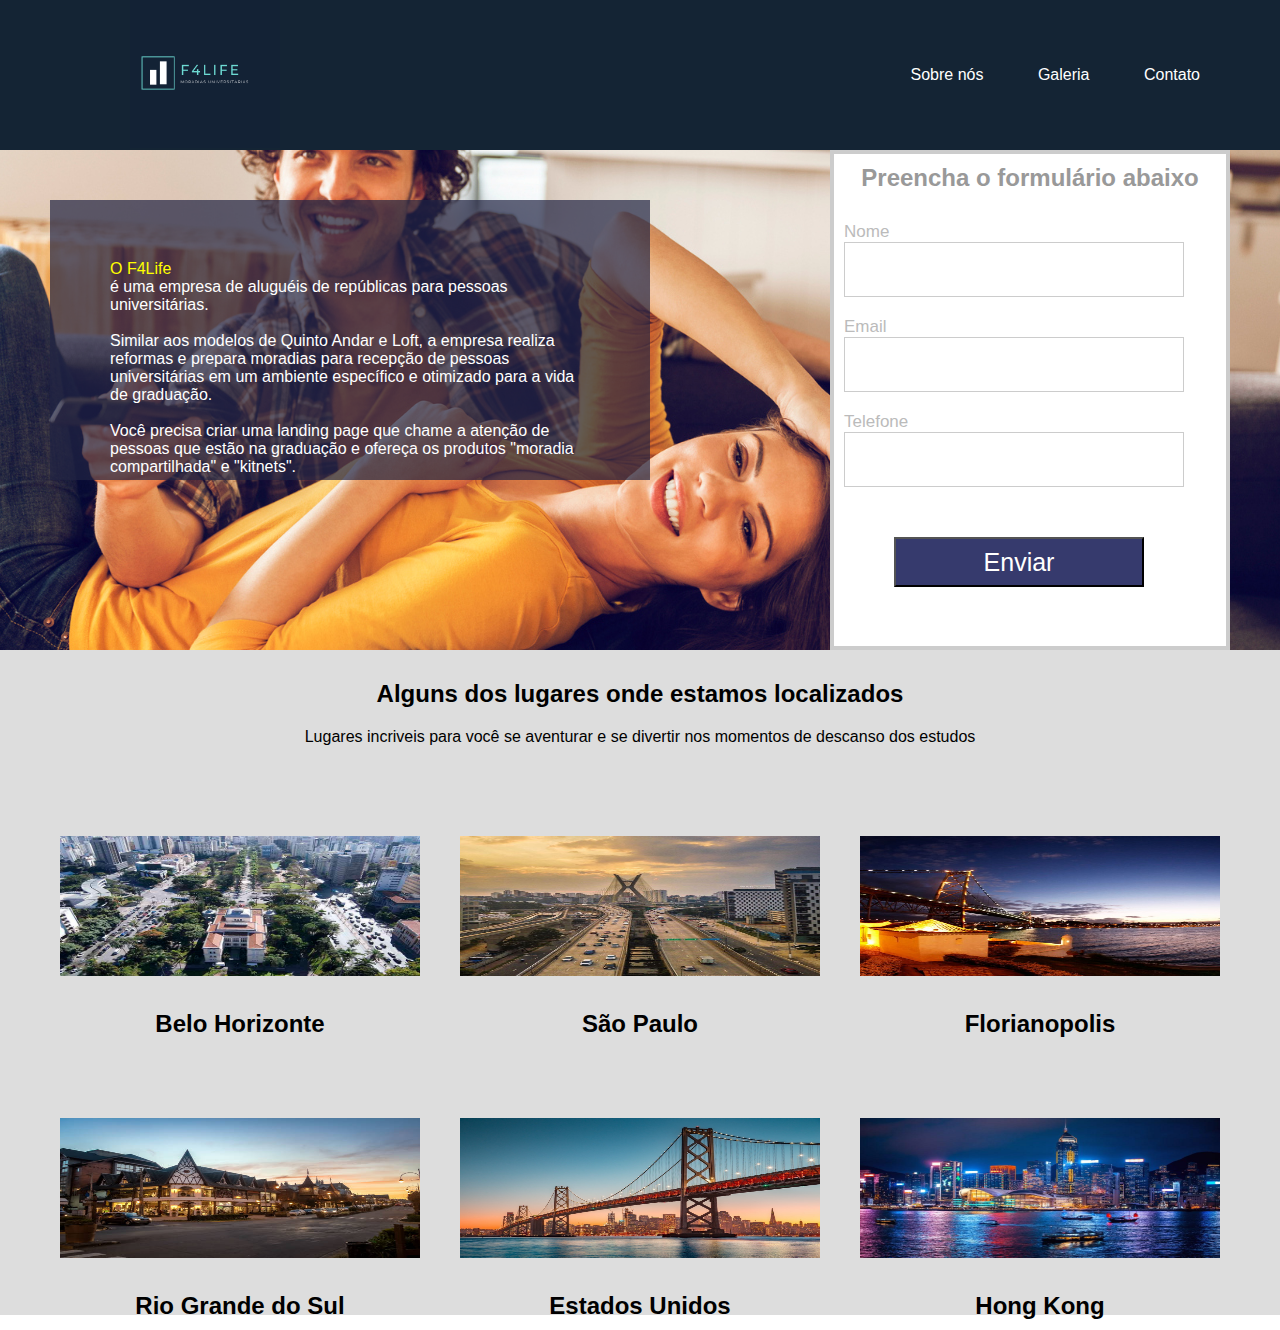
==== projeto4-grupo/index.html @ b38a967e "main corrigido e finalizado" ====
<!DOCTYPE html>
<html lang="en">
<head>
    <meta charset="UTF-8">
    <meta http-equiv="X-UA-Compatible" content="IE=edge">
    <meta name="viewport" content="width=device-width, initial-scale=1.0">
    <title>F4Life</title>
    <link rel="stylesheet" href="style.css">
</head>
<body>
    <header>
        <a href="index.html">
            <img src="./img/f4life-logo.png" alt="F4-Life">
        </a>
        <div>
            <a target="_blank" href="dadosempresa.html">Sobre nós</a>
            <a target="_blank" href="galeria.html">Galeria</a>
            <a target="_blank" href="contato.html">Contato</a>
        </div>
    </header> 
    
    <main class="container-banner">
        <div class="center">

            <div class="sobre">
                <ul>
                    <li><p>O F4Life</p> é uma empresa de aluguéis de repúblicas para pessoas universitárias.<br>
                        <br>
                         Similar aos modelos de Quinto Andar e Loft, a empresa realiza reformas e prepara moradias para recepção de pessoas universitárias em um ambiente específico e otimizado para a vida de graduação.<br>
                         <br>
                         Você precisa criar uma landing page que chame a atenção de pessoas que estão na graduação e ofereça os produtos "moradia compartilhada" e "kitnets". </li>
                </ul>
            </div>

            <div class="form">
                <form>
                    <h2>Preencha o formulário abaixo</h2>
                    <div class="input-container">
                        <span>Nome</span>
                        <input type="text" name="nome" required>
                    </div>

                    <div class="input-container">
                        <span>Email</span>
                        <input type="text" name="nome" required>
                    </div>

                    <div class="input-container">
                        <span>Telefone</span>
                        <input type="text" name="nome" required>
                        <input type="submit" name="acao" value="Enviar">
                    </div>
                
                </form>
            </div>
        </div>

    </main>

    <section class="segunda-sessao">
        <div class="center">
        <h2>Alguns dos lugares onde estamos localizados</h2>
    
        <p>Lugares incriveis para você se aventurar e se divertir nos momentos de descanso dos estudos</p>
    </div>

    <div class="sobre-imagens">

        <div class="img1">
        <img src="./img/bh.jpg">
        <h2>Belo Horizonte</h2></div>

        <div class="img1">
        <img src="./img/sp.jpg">
        <h2>São Paulo</h2></div>

        <div class="img1">
        <img src="./img/floripa.jpg">
        <h2>Florianopolis</h2></div>

        <div class="img1">
        <img src="./img/sul.jpg">
        <h2>Rio Grande do Sul</h2></div>

        <div class="img1">
        <img src="./img/eua.jpg">
        <h2>Estados Unidos</h2></div>

        <div class="img1">
        <img src="./img/hong-kong.jpg">
        <h2>Hong Kong</h2></div>
    
    </div>
    </section>

    <footer>
        
    </footer>
</body>
</html>
---- projeto4-grupo/style.css ----
*{
    padding: 0; 
    margin: 0;
    box-sizing: border-box;
    font-family: 'Open Sans', sans-serif;
}

header{
    display: flex;
    background-color: #142434;
    justify-content: space-between;
    align-items: center;
    padding-left: 80px;
    padding-right: 80px;
    height: 150px;
}

header img{
    width: 150px;
    color: white;
}

a{
    color: white;
    text-decoration: none;
    padding-left: 50px;
}

a:hover{
    color: rgba(255, 255, 255, 0.932);
}  

.container-banner{
    height: 500px;
    background-color: red;
    background-image: url('./img/bg1.jpg');
    background-position: center;
    
}
.form{
    width: 400px;
    height: 500px;
    background-color: white;
    float: right;
    margin-right: 50px;
    border: 4px solid #ccc;
}
.form h2{
    padding: 10px;
    text-align: center;
    color: #999999;
}
.input-container{
    margin-top: 20px;
    margin-left: 10px;

}
.input-container span{
    display: block;
    font-size: 17px;
    width: 100%;
    color: #BBBBBB;
}
.input-container input[type =text]{
    width: 340px;
    height: 55px;
    border: 1px solid #ccc;
}
.input-container input[type=submit]{
    color: white;
    font-size: 25px;
    width: 250px;
    height: 50px;
    background-color:#363a6D;
    margin-left: 50px;
    margin-top: 50px;
    cursor: pointer;
}
.sobre{
    display: flex;
    float: left;
    width: 600px;
    padding: 60px;
    margin-top: 50px;
    margin-left: 50px;
    height: 280px;
    background-color: rgba(33, 35,67, 0.7);
}
.sobre ul{
    list-style-position: inside;

}
.sobre ul li{
    color: white;
    list-style: none;
}
.sobre ul p{
    color:yellow;
}
.segunda-sessao{
    background-color: #DDDDDD;
    text-align: center;
    padding-top: 20px;
    height: 665px;
}
.segunda-sessao h2{
   margin: 10px;
}
.segunda-sessao p{
    margin: 20px;
   text-align: center;
}
.sobre-imagens{
    height: 400px;
    display: flex;
    flex-wrap: wrap;
    justify-content: center;
}
.sobre-imagens img{
    width: 400px;
    height: 180px;
    padding: 20px;
    margin-top: 50px;
}
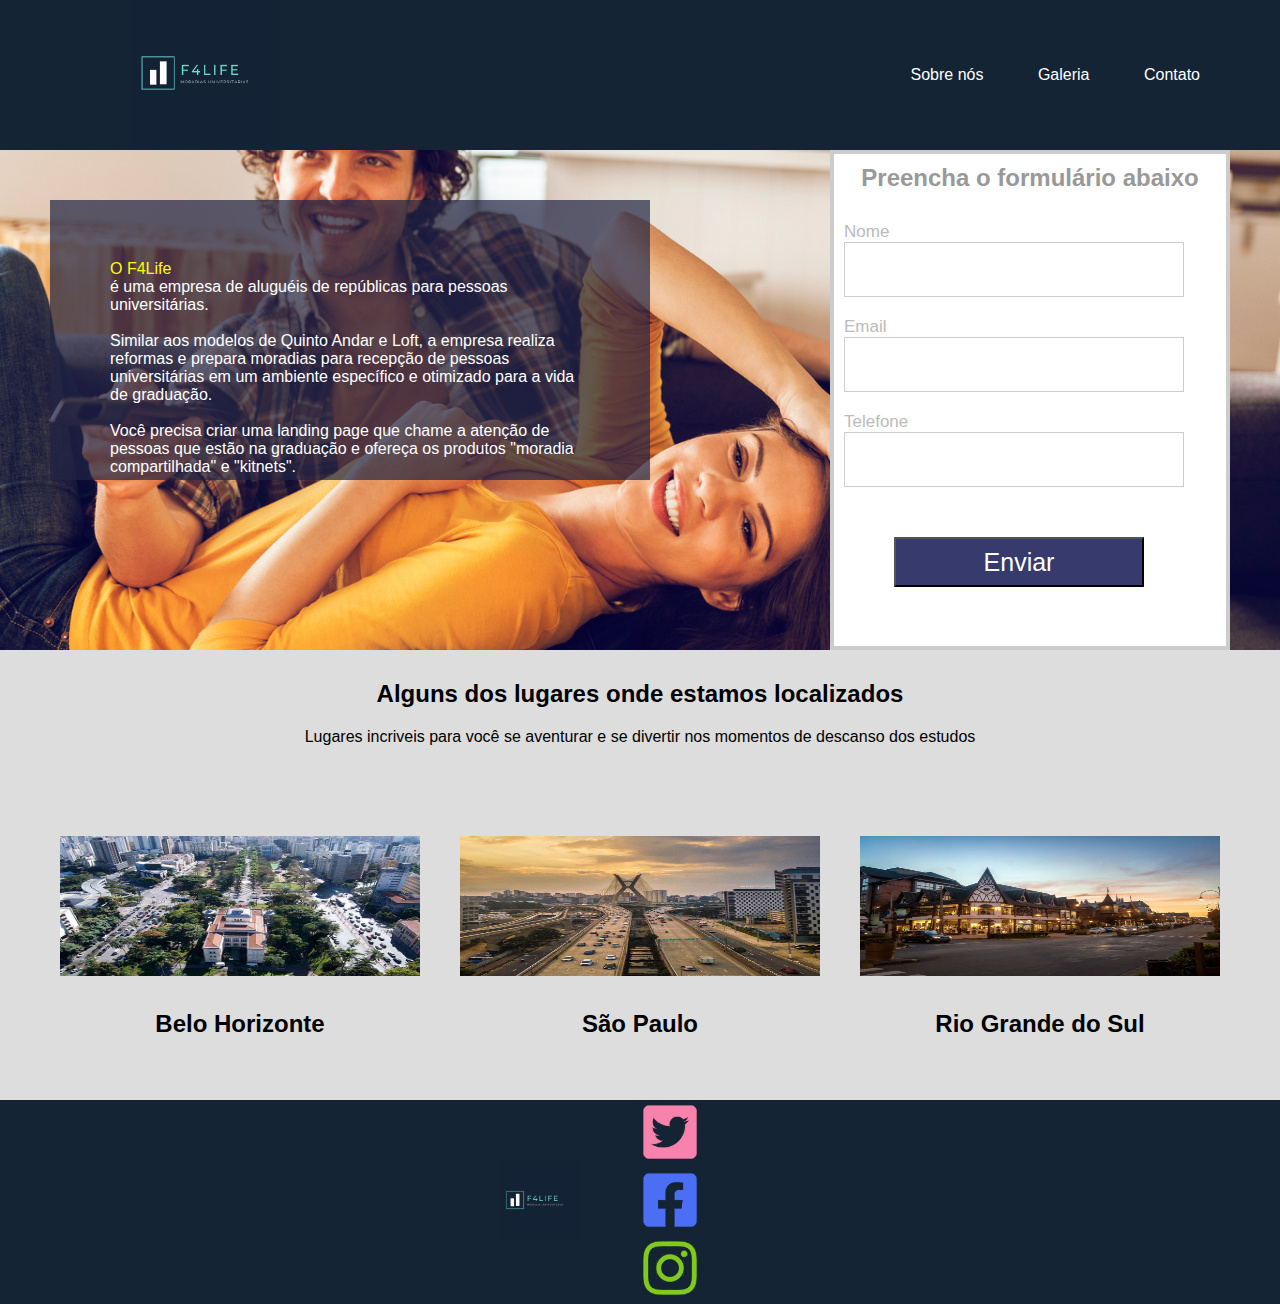
==== commit da27a733: "Home feita" ====
--- a/projeto4-grupo/index.html
+++ b/projeto4-grupo/index.html
@@ -60,7 +60,6 @@
     <section class="segunda-sessao">
         <div class="center">
         <h2>Alguns dos lugares onde estamos localizados</h2>
-    
         <p>Lugares incriveis para você se aventurar e se divertir nos momentos de descanso dos estudos</p>
     </div>
 
@@ -75,26 +74,32 @@
         <h2>São Paulo</h2></div>
 
         <div class="img1">
-        <img src="./img/floripa.jpg">
-        <h2>Florianopolis</h2></div>
-
-        <div class="img1">
         <img src="./img/sul.jpg">
         <h2>Rio Grande do Sul</h2></div>
-
-        <div class="img1">
-        <img src="./img/eua.jpg">
-        <h2>Estados Unidos</h2></div>
-
-        <div class="img1">
-        <img src="./img/hong-kong.jpg">
-        <h2>Hong Kong</h2></div>
     
     </div>
     </section>
 
+    
     <footer>
+        <div>
+            <img src="./img/f4life-logo.png" alt="F4-Life">
+        </div>
         
+        <div>
+            <div class="redes=sociais">
+                <a target="_blank"  href="http://twitter.com">
+                    <img src="./img/twitter-logo.png" alt="Twitter">
+                </a>
+                <a target="_blank"  href="http://facebook.com">
+                    <img src="./img/facebook-logo.png" alt="Facebook">
+                </a>
+                <a target="_blank"  href="http://instagram.com">
+                    <img src="./img/instagram.png" alt="Instagram">
+                </a>
+ 
+            </div>
+        </div>
     </footer>
 </body>
 </html> --- a/projeto4-grupo/style.css
+++ b/projeto4-grupo/style.css
@@ -101,7 +101,7 @@
     background-color: #DDDDDD;
     text-align: center;
     padding-top: 20px;
-    height: 665px;
+    height: 450px;
 }
 .segunda-sessao h2{
    margin: 10px;
@@ -122,3 +122,16 @@
     padding: 20px;
     margin-top: 50px;
 }
+
+footer{
+    display: flex;
+    background-color:#142434;
+    align-items: center;
+    justify-content: space-between;
+    color: white;
+    padding: 0px 800px 0px 500px;
+}
+
+footer img{
+    width: 80px;
+}
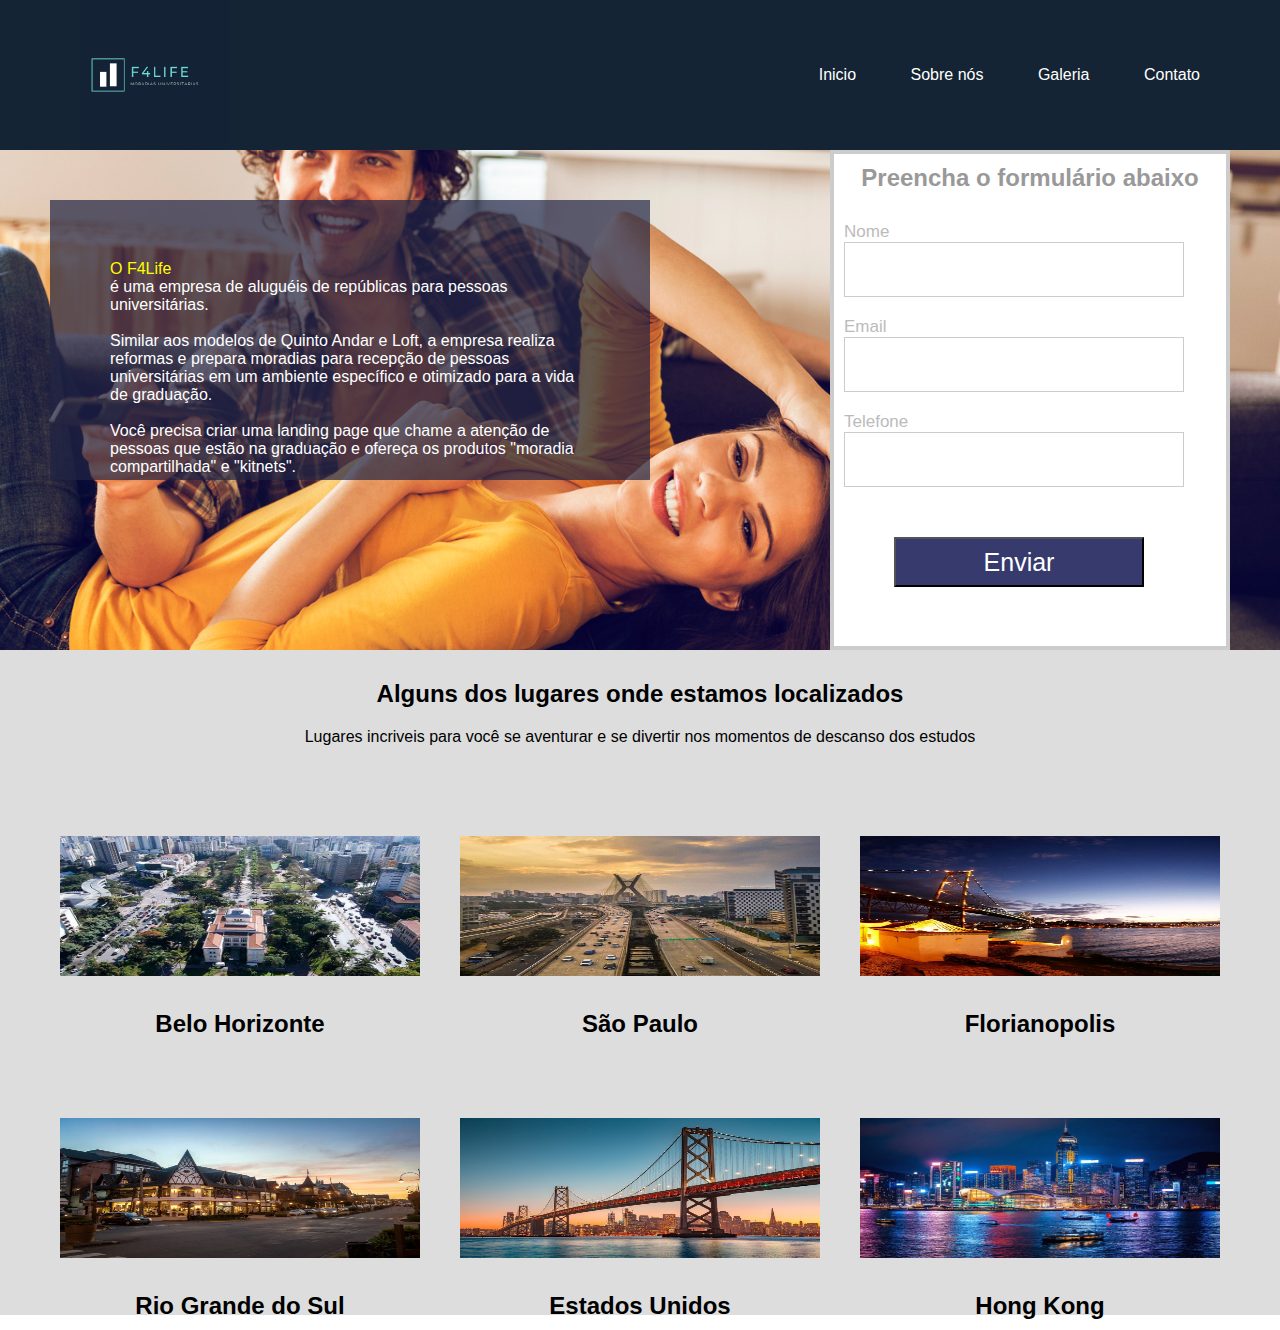
==== commit e4801cd2: "Pagina de contato pronta" ====
--- a/projeto4-grupo/index.html
+++ b/projeto4-grupo/index.html
@@ -9,13 +9,14 @@
 </head>
 <body>
     <header>
-        <a href="index.html">
+        
             <img src="./img/f4life-logo.png" alt="F4-Life">
         </a>
         <div>
-            <a target="_blank" href="dadosempresa.html">Sobre nós</a>
-            <a target="_blank" href="galeria.html">Galeria</a>
-            <a target="_blank" href="contato.html">Contato</a>
+            <a href="index.html">Inicio</a>
+            <a href="dadosempresa.html">Sobre nós</a>
+            <a href="galeria.html">Galeria</a>
+            <a href="contato.html">Contato</a>
         </div>
     </header> 
     
@@ -74,32 +75,27 @@
         <h2>São Paulo</h2></div>
 
         <div class="img1">
+        <img src="./img/floripa.jpg">
+        <h2>Florianopolis</h2></div>
+
+        <div class="img1">
         <img src="./img/sul.jpg">
         <h2>Rio Grande do Sul</h2></div>
+
+        <div class="img1">
+        <img src="./img/eua.jpg">
+        <h2>Estados Unidos</h2></div>
+
+        <div class="img1">
+        <img src="./img/hong-kong.jpg">
+        <h2>Hong Kong</h2></div>
     
     </div>
     </section>
 
     
     <footer>
-        <div>
-            <img src="./img/f4life-logo.png" alt="F4-Life">
-        </div>
         
-        <div>
-            <div class="redes=sociais">
-                <a target="_blank"  href="http://twitter.com">
-                    <img src="./img/twitter-logo.png" alt="Twitter">
-                </a>
-                <a target="_blank"  href="http://facebook.com">
-                    <img src="./img/facebook-logo.png" alt="Facebook">
-                </a>
-                <a target="_blank"  href="http://instagram.com">
-                    <img src="./img/instagram.png" alt="Instagram">
-                </a>
- 
-            </div>
-        </div>
     </footer>
 </body>
 </html> --- a/projeto4-grupo/style.css
+++ b/projeto4-grupo/style.css
@@ -101,7 +101,7 @@
     background-color: #DDDDDD;
     text-align: center;
     padding-top: 20px;
-    height: 450px;
+    height: 665px;
 }
 .segunda-sessao h2{
    margin: 10px;
@@ -122,16 +122,48 @@
     padding: 20px;
     margin-top: 50px;
 }
+/* Página de contato */
 
-footer{
+.pagina-contato{
     display: flex;
-    background-color:#142434;
-    align-items: center;
-    justify-content: space-between;
-    color: white;
-    padding: 0px 800px 0px 500px;
+    justify-content: center;
+    padding: 20px;
+    border: 4px solid #ccc;
+}
+.pagina-contato h2{
+
+    text-align: center;
+}
+.input-container-contato{
+    font-size: 20px;
+    margin-top: 20px;
 }
 
-footer img{
-    width: 80px;
+.input-container-contato input[type =text]{
+    width: 600px;
+    height: 55px;
+    border: 1px solid #ccc;
 }
+.contato-mensagem{
+    padding-top: 20px;
+    display: flex;
+    justify-content: center;
+}
+.contato-mensagem textarea{
+    padding: 20px;
+    width: 100%;
+    height: 100px;
+    
+}
+.enviar{
+    display: flex;
+    justify-content: center;
+    padding-top: 20px;
+}
+.enviar input[type=submit]{
+    background-color: blue;
+    color: white;
+    height: 30px;
+    width: 280px;
+    cursor: pointer;
+}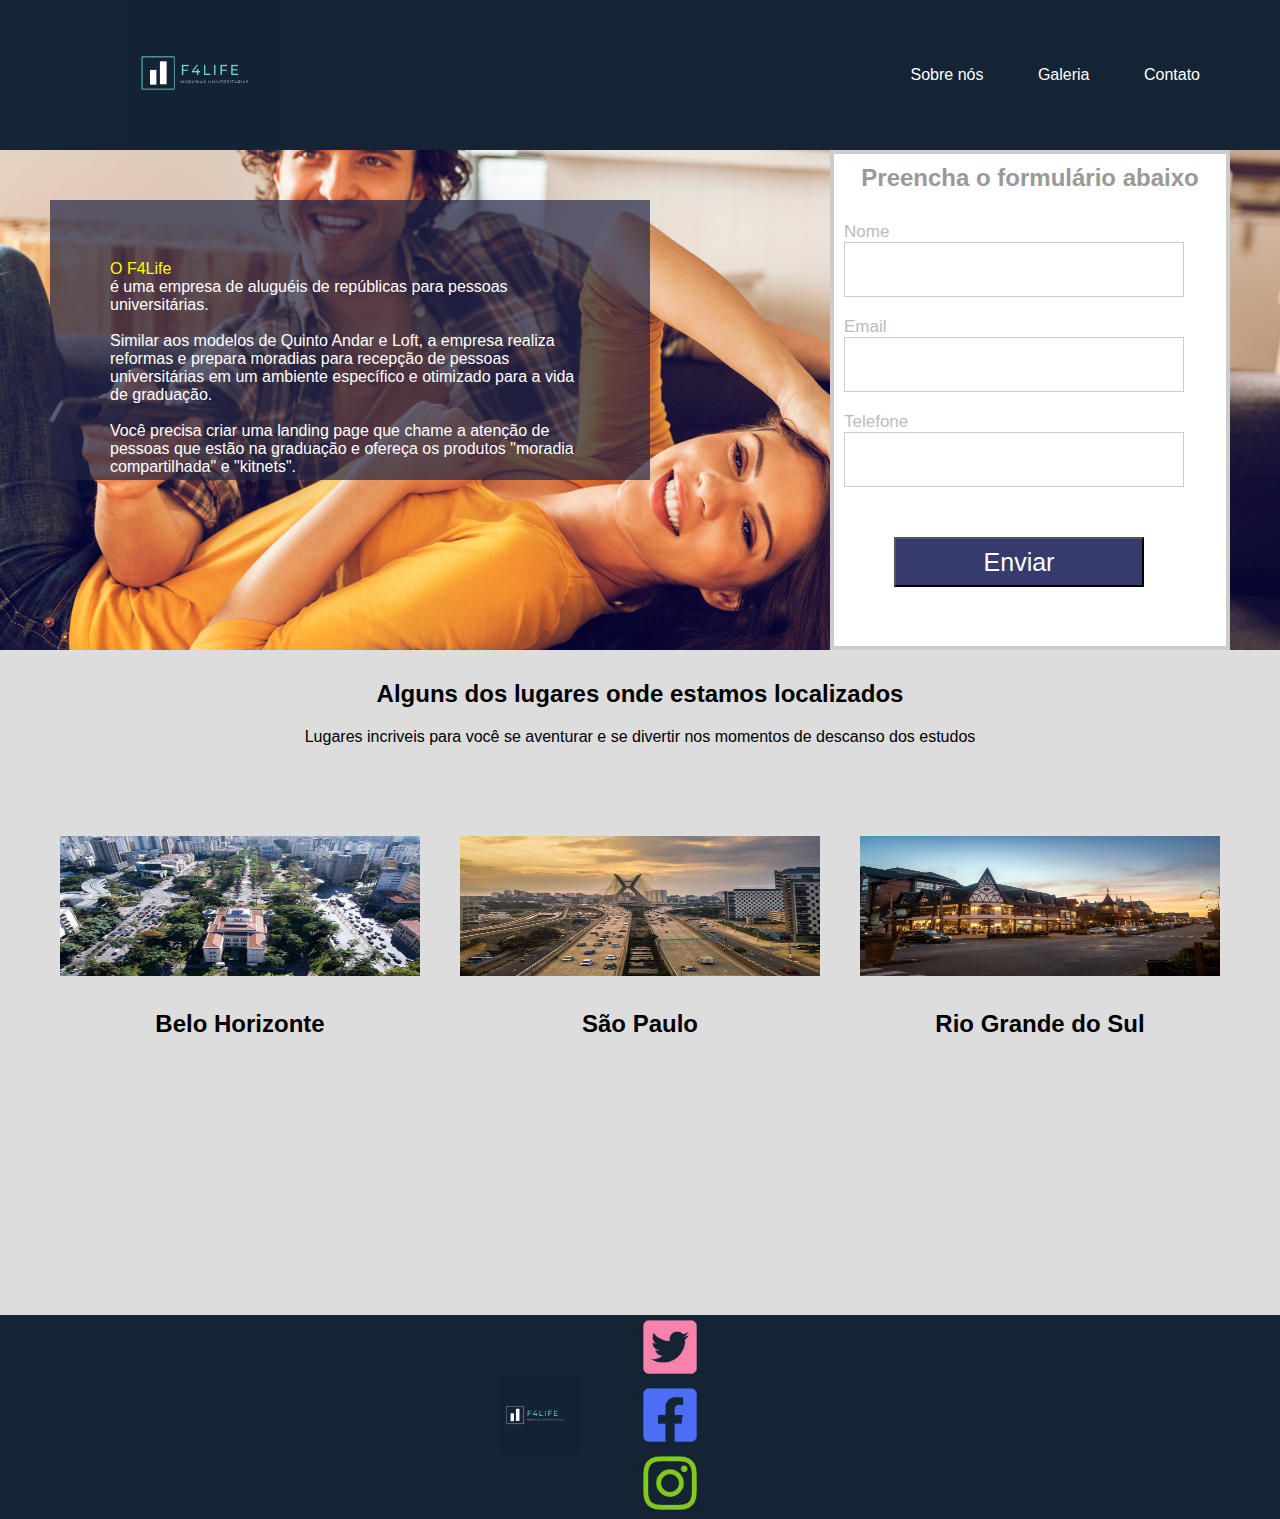
==== commit 75af4a82: "Home com footer" ====
--- a/projeto4-grupo/index.html
+++ b/projeto4-grupo/index.html
@@ -9,17 +9,17 @@
 </head>
 <body>
     <header>
-        
+        <a href="index.html">
             <img src="./img/f4life-logo.png" alt="F4-Life">
         </a>
         <div>
-            <a href="index.html">Inicio</a>
-            <a href="dadosempresa.html">Sobre nós</a>
-            <a href="galeria.html">Galeria</a>
-            <a href="contato.html">Contato</a>
+            <a target="_blank" href="dadosempresa.html">Sobre nós</a>
+            <a target="_blank" href="galeria.html">Galeria</a>
+            <a target="_blank" href="contato.html">Contato</a>
         </div>
     </header> 
-    
+
+    <main>
     <main class="container-banner">
         <div class="center">
 
@@ -51,7 +51,7 @@
                         <input type="text" name="nome" required>
                         <input type="submit" name="acao" value="Enviar">
                     </div>
-                
+
                 </form>
             </div>
         </div>
@@ -75,27 +75,32 @@
         <h2>São Paulo</h2></div>
 
         <div class="img1">
-        <img src="./img/floripa.jpg">
-        <h2>Florianopolis</h2></div>
-
-        <div class="img1">
         <img src="./img/sul.jpg">
         <h2>Rio Grande do Sul</h2></div>
 
-        <div class="img1">
-        <img src="./img/eua.jpg">
-        <h2>Estados Unidos</h2></div>
-
-        <div class="img1">
-        <img src="./img/hong-kong.jpg">
-        <h2>Hong Kong</h2></div>
-    
     </div>
     </section>
 
-    
+
     <footer>
-        
+        <div>
+            <img src="./img/f4life-logo.png" alt="F4-Life">
+        </div>
+
+        <div>
+            <div class="redes=sociais">
+                <a target="_blank"  href="http://twitter.com">
+                    <img src="./img/twitter-logo.png" alt="Twitter">
+                </a>
+                <a target="_blank"  href="http://facebook.com">
+                    <img src="./img/facebook-logo.png" alt="Facebook">
+                </a>
+                <a target="_blank"  href="http://instagram.com">
+                    <img src="./img/instagram.png" alt="Instagram">
+                </a>
+
+            </div>
+        </div>
     </footer>
 </body>
-</html> +</html>  --- a/projeto4-grupo/style.css
+++ b/projeto4-grupo/style.css
@@ -166,4 +166,17 @@
     height: 30px;
     width: 280px;
     cursor: pointer;
+}
+
+footer{
+    display: flex;
+    background-color:#142434;
+    align-items: center;
+    justify-content: space-between;
+    color: white;
+    padding: 0px 800px 0px 500px;
+}
+
+footer img{
+    width: 80px;
 }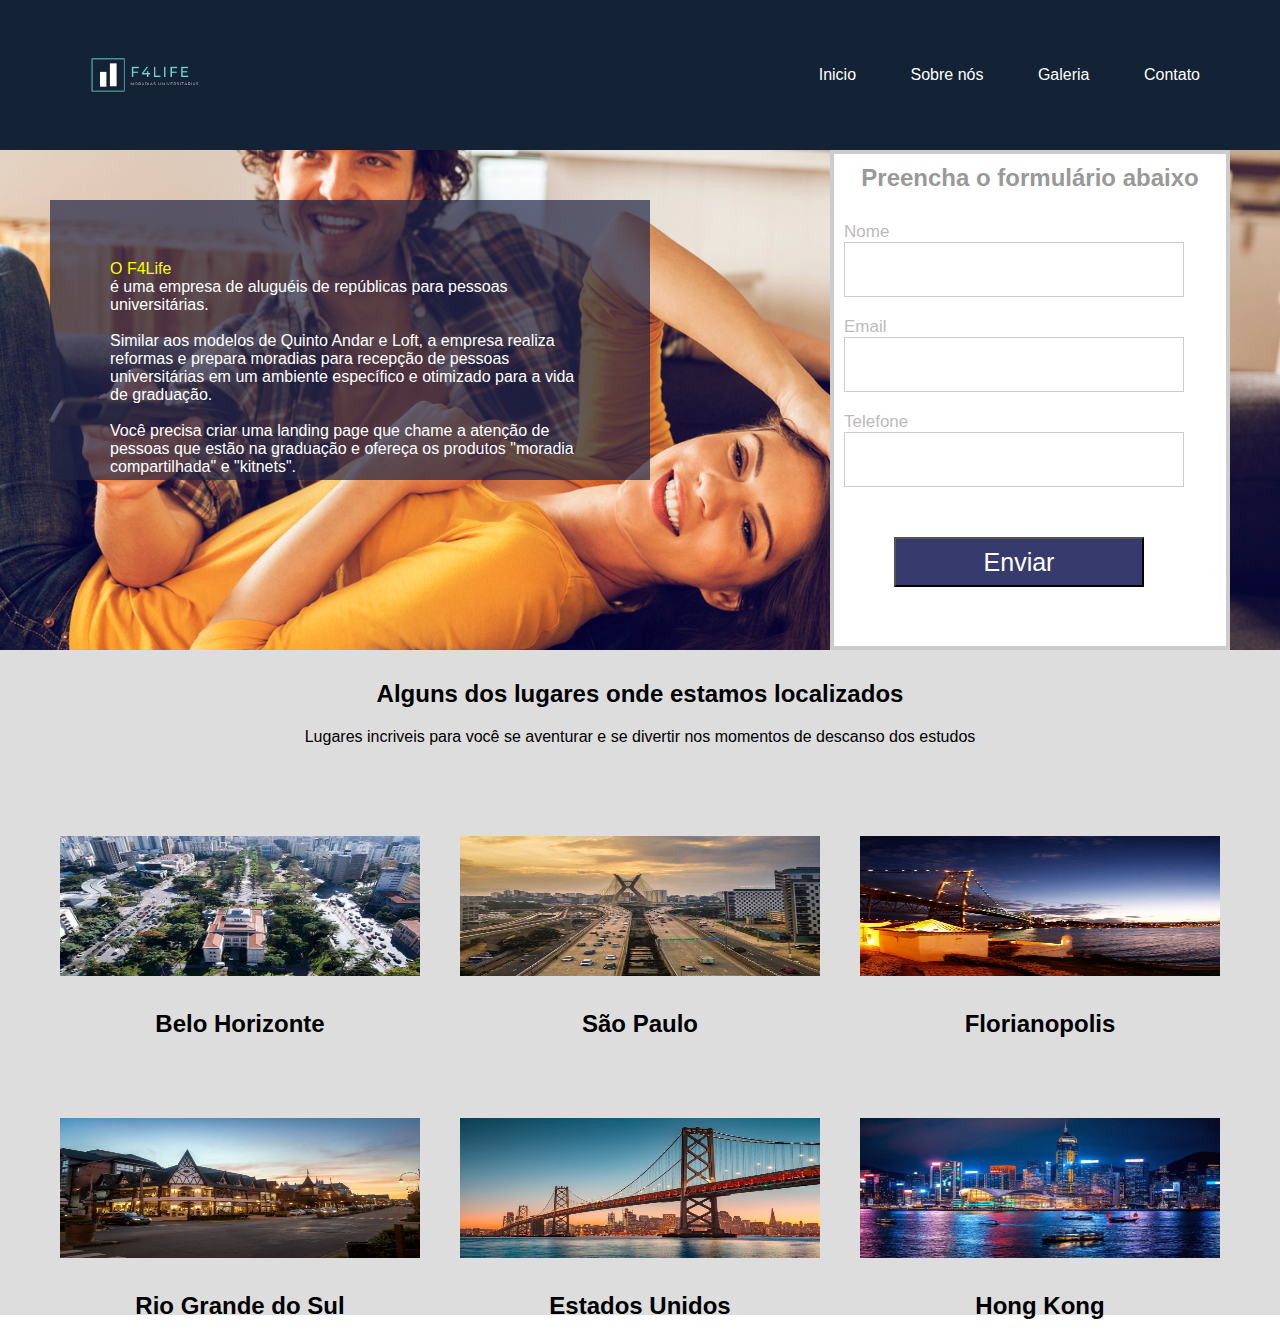
==== commit e5362b92: "adicionar pagina quem somos" ====
--- a/projeto4-grupo/index.html
+++ b/projeto4-grupo/index.html
@@ -1,5 +1,6 @@
 <!DOCTYPE html>
 <html lang="en">
+
 <head>
     <meta charset="UTF-8">
     <meta http-equiv="X-UA-Compatible" content="IE=edge">
@@ -7,29 +8,35 @@
     <title>F4Life</title>
     <link rel="stylesheet" href="style.css">
 </head>
+
 <body>
     <header>
-        <a href="index.html">
-            <img src="./img/f4life-logo.png" alt="F4-Life">
+
+        <img src="./img/f4life-logo.png" alt="F4-Life">
         </a>
         <div>
-            <a target="_blank" href="dadosempresa.html">Sobre nós</a>
-            <a target="_blank" href="galeria.html">Galeria</a>
-            <a target="_blank" href="contato.html">Contato</a>
+            <a href="index.html">Inicio</a>
+            <a href="dadosempresa.html">Sobre nós</a>
+            <a href="galeria.html">Galeria</a>
+            <a href="contato.html">Contato</a>
         </div>
-    </header> 
+    </header>
 
-    <main>
     <main class="container-banner">
         <div class="center">
 
             <div class="sobre">
                 <ul>
-                    <li><p>O F4Life</p> é uma empresa de aluguéis de repúblicas para pessoas universitárias.<br>
+                    <li>
+                        <p>O F4Life</p> é uma empresa de aluguéis de repúblicas para pessoas universitárias.<br>
                         <br>
-                         Similar aos modelos de Quinto Andar e Loft, a empresa realiza reformas e prepara moradias para recepção de pessoas universitárias em um ambiente específico e otimizado para a vida de graduação.<br>
-                         <br>
-                         Você precisa criar uma landing page que chame a atenção de pessoas que estão na graduação e ofereça os produtos "moradia compartilhada" e "kitnets". </li>
+                        Similar aos modelos de Quinto Andar e Loft, a empresa realiza reformas e prepara moradias para
+                        recepção de pessoas universitárias em um ambiente específico e otimizado para a vida de
+                        graduação.<br>
+                        <br>
+                        Você precisa criar uma landing page que chame a atenção de pessoas que estão na graduação e
+                        ofereça os produtos "moradia compartilhada" e "kitnets".
+                    </li>
                 </ul>
             </div>
 
@@ -60,47 +67,49 @@
 
     <section class="segunda-sessao">
         <div class="center">
-        <h2>Alguns dos lugares onde estamos localizados</h2>
-        <p>Lugares incriveis para você se aventurar e se divertir nos momentos de descanso dos estudos</p>
-    </div>
+            <h2>Alguns dos lugares onde estamos localizados</h2>
+            <p>Lugares incriveis para você se aventurar e se divertir nos momentos de descanso dos estudos</p>
+        </div>
 
-    <div class="sobre-imagens">
+        <div class="sobre-imagens">
 
-        <div class="img1">
-        <img src="./img/bh.jpg">
-        <h2>Belo Horizonte</h2></div>
+            <div class="img1">
+                <img src="./img/bh.jpg">
+                <h2>Belo Horizonte</h2>
+            </div>
 
-        <div class="img1">
-        <img src="./img/sp.jpg">
-        <h2>São Paulo</h2></div>
+            <div class="img1">
+                <img src="./img/sp.jpg">
+                <h2>São Paulo</h2>
+            </div>
 
-        <div class="img1">
-        <img src="./img/sul.jpg">
-        <h2>Rio Grande do Sul</h2></div>
+            <div class="img1">
+                <img src="./img/floripa.jpg">
+                <h2>Florianopolis</h2>
+            </div>
 
-    </div>
+            <div class="img1">
+                <img src="./img/sul.jpg">
+                <h2>Rio Grande do Sul</h2>
+            </div>
+
+            <div class="img1">
+                <img src="./img/eua.jpg">
+                <h2>Estados Unidos</h2>
+            </div>
+
+            <div class="img1">
+                <img src="./img/hong-kong.jpg">
+                <h2>Hong Kong</h2>
+            </div>
+
+        </div>
     </section>
 
 
     <footer>
-        <div>
-            <img src="./img/f4life-logo.png" alt="F4-Life">
-        </div>
 
-        <div>
-            <div class="redes=sociais">
-                <a target="_blank"  href="http://twitter.com">
-                    <img src="./img/twitter-logo.png" alt="Twitter">
-                </a>
-                <a target="_blank"  href="http://facebook.com">
-                    <img src="./img/facebook-logo.png" alt="Facebook">
-                </a>
-                <a target="_blank"  href="http://instagram.com">
-                    <img src="./img/instagram.png" alt="Instagram">
-                </a>
-
-            </div>
-        </div>
     </footer>
 </body>
-</html>  +
+</html>--- a/projeto4-grupo/style.css
+++ b/projeto4-grupo/style.css
@@ -7,7 +7,7 @@
 
 header{
     display: flex;
-    background-color: #142434;
+    background-color: rgb(19,34,53);
     justify-content: space-between;
     align-items: center;
     padding-left: 80px;
@@ -168,13 +168,71 @@
     cursor: pointer;
 }
 
+/* Página Quem Somos */
+
+.container-quem-somos{
+    display: flex;
+    flex-direction: column;
+}
+
+#frase-principal{
+    color: rgb(39, 72, 84);
+    font-size: 45px;
+    justify-content: center;
+    text-align: center;
+    padding-top: 50px;
+    padding-bottom: 50px;
+}
+
+.paragrafo-1{
+    font-size: 30px;
+    text-align: center;
+    padding-left: 80px;
+    padding-right: 80px;
+    padding-bottom: 50px;
+}
+
+.paragrafo-2{
+    color:rgb(39, 72, 84);
+    font-size: 27px;
+    text-align: center;
+    padding-left: 80px;
+    padding-right: 80px;
+    padding-bottom: 25px;
+}
+
+.container-box-time{
+    height: 550px;
+    display: flex;
+    flex-wrap: wrap;
+    justify-content: center;
+}
+.container-box-time img{
+    width: 400px;
+    height: 400px;
+    padding: 20px;
+    margin-top: 50px;
+}
+
+.nomes-funcionarios {
+    text-align: center;
+    justify-content: center;
+}
+
+.cargo-funcionarios{
+    text-align: center;
+    justify-content: center;
+    font-size: 20px;
+    padding-top: 10px;
+}
+
 footer{
     display: flex;
-    background-color:#142434;
+    background-color: rgb(19,34,53);
     align-items: center;
     justify-content: space-between;
     color: white;
-    padding: 0px 800px 0px 500px;
+    padding: 0px 200px 0px 500px;
 }
 
 footer img{
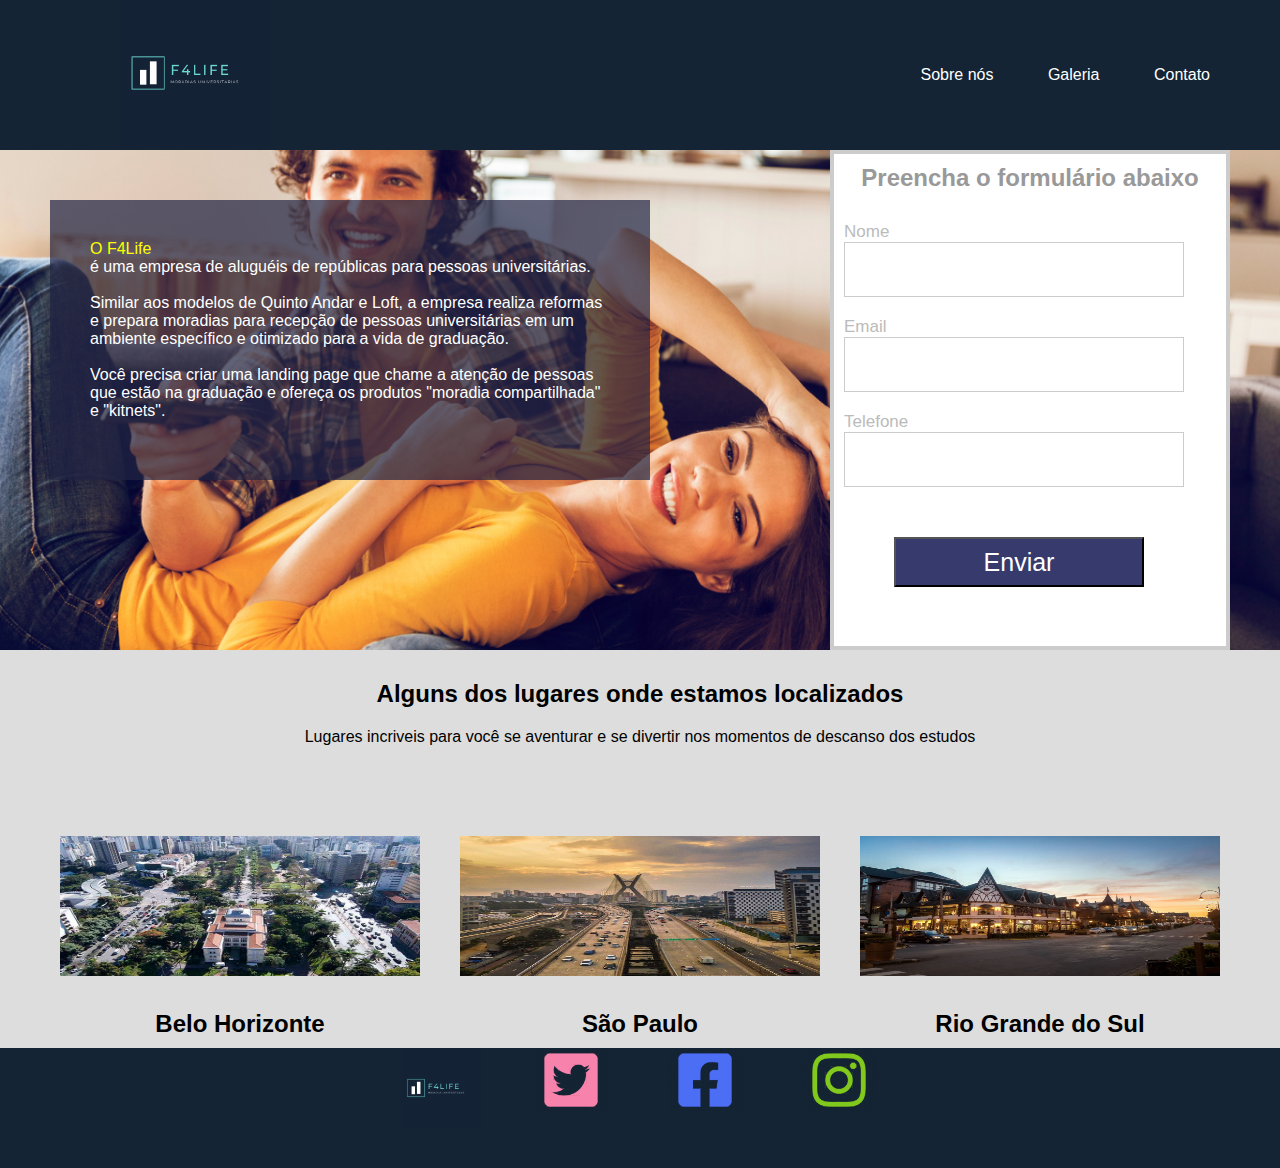
==== commit 4e5b24bf: "Finalizado (sem responsividade)" ====
--- a/projeto4-grupo/index.html
+++ b/projeto4-grupo/index.html
@@ -1,6 +1,5 @@
 <!DOCTYPE html>
 <html lang="en">
-
 <head>
     <meta charset="UTF-8">
     <meta http-equiv="X-UA-Compatible" content="IE=edge">
@@ -8,35 +7,29 @@
     <title>F4Life</title>
     <link rel="stylesheet" href="style.css">
 </head>
-
 <body>
     <header>
-
-        <img src="./img/f4life-logo.png" alt="F4-Life">
+        <a href="index.html">
+            <img src="./img/f4life-logo.png" alt="F4-Life">
         </a>
         <div>
-            <a href="index.html">Inicio</a>
-            <a href="dadosempresa.html">Sobre nós</a>
+            <a href="sobrenos.html">Sobre nós</a>
             <a href="galeria.html">Galeria</a>
             <a href="contato.html">Contato</a>
         </div>
-    </header>
+    </header> 
+
 
     <main class="container-banner">
         <div class="center">
 
             <div class="sobre">
                 <ul>
-                    <li>
-                        <p>O F4Life</p> é uma empresa de aluguéis de repúblicas para pessoas universitárias.<br>
+                    <li><p>O F4Life</p> é uma empresa de aluguéis de repúblicas para pessoas universitárias.<br>
                         <br>
-                        Similar aos modelos de Quinto Andar e Loft, a empresa realiza reformas e prepara moradias para
-                        recepção de pessoas universitárias em um ambiente específico e otimizado para a vida de
-                        graduação.<br>
-                        <br>
-                        Você precisa criar uma landing page que chame a atenção de pessoas que estão na graduação e
-                        ofereça os produtos "moradia compartilhada" e "kitnets".
-                    </li>
+                         Similar aos modelos de Quinto Andar e Loft, a empresa realiza reformas e prepara moradias para recepção de pessoas universitárias em um ambiente específico e otimizado para a vida de graduação.<br>
+                         <br>
+                         Você precisa criar uma landing page que chame a atenção de pessoas que estão na graduação e ofereça os produtos "moradia compartilhada" e "kitnets". </li>
                 </ul>
             </div>
 
@@ -67,49 +60,44 @@
 
     <section class="segunda-sessao">
         <div class="center">
-            <h2>Alguns dos lugares onde estamos localizados</h2>
-            <p>Lugares incriveis para você se aventurar e se divertir nos momentos de descanso dos estudos</p>
+        <h2>Alguns dos lugares onde estamos localizados</h2>
+        <p>Lugares incriveis para você se aventurar e se divertir nos momentos de descanso dos estudos</p>
+    </div>
+
+    <div class="sobre-imagens">
+
+        <div class="img1">
+        <img src="./img/bh.jpg">
+        <h2>Belo Horizonte</h2></div>
+
+        <div class="img1">
+        <img src="./img/sp.jpg">
+        <h2>São Paulo</h2></div>
+
+        <div class="img1">
+        <img src="./img/sul.jpg">
+        <h2>Rio Grande do Sul</h2></div>
+    </div>
+    </section>
+    <footer>
+        <div>
+            <img src="./img/f4life-logo.png" alt="F4-Life">
         </div>
 
-        <div class="sobre-imagens">
+        <div>
+            <div class="redes=sociais">
+                <a target="_blank"  href="http://twitter.com">
+                    <img src="./img/twitter-logo.png" alt="Twitter">
+                </a>
+                <a target="_blank"  href="http://facebook.com">
+                    <img src="./img/facebook-logo.png" alt="Facebook">
+                </a>
+                <a target="_blank"  href="http://instagram.com">
+                    <img src="./img/instagram.png" alt="Instagram">
+                </a>
 
-            <div class="img1">
-                <img src="./img/bh.jpg">
-                <h2>Belo Horizonte</h2>
             </div>
-
-            <div class="img1">
-                <img src="./img/sp.jpg">
-                <h2>São Paulo</h2>
-            </div>
-
-            <div class="img1">
-                <img src="./img/floripa.jpg">
-                <h2>Florianopolis</h2>
-            </div>
-
-            <div class="img1">
-                <img src="./img/sul.jpg">
-                <h2>Rio Grande do Sul</h2>
-            </div>
-
-            <div class="img1">
-                <img src="./img/eua.jpg">
-                <h2>Estados Unidos</h2>
-            </div>
-
-            <div class="img1">
-                <img src="./img/hong-kong.jpg">
-                <h2>Hong Kong</h2>
-            </div>
-
         </div>
-    </section>
-
-
-    <footer>
-
     </footer>
 </body>
-
-</html>+</html>  --- a/projeto4-grupo/style.css
+++ b/projeto4-grupo/style.css
@@ -5,37 +5,42 @@
     font-family: 'Open Sans', sans-serif;
 }
 
+body{
+    display: grid;
+    background-color: #DDDDDD;  
+    
+}
 header{
     display: flex;
-    background-color: rgb(19,34,53);
+    background-color: #142434;
     justify-content: space-between;
+    padding: 0px 70px 0 70px;
     align-items: center;
-    padding-left: 80px;
-    padding-right: 80px;
     height: 150px;
 }
-
 header img{
     width: 150px;
     color: white;
 }
 
+header img:hover{
+    border:1px solid white;
+}
 a{
     color: white;
     text-decoration: none;
     padding-left: 50px;
 }
-
 a:hover{
     color: rgba(255, 255, 255, 0.932);
 }  
-
 .container-banner{
     height: 500px;
     background-color: red;
     background-image: url('./img/bg1.jpg');
     background-position: center;
-    
+    background-repeat: no-repeat;
+    background-size: cover;
 }
 .form{
     width: 400px;
@@ -53,7 +58,6 @@
 .input-container{
     margin-top: 20px;
     margin-left: 10px;
-
 }
 .input-container span{
     display: block;
@@ -80,7 +84,7 @@
     display: flex;
     float: left;
     width: 600px;
-    padding: 60px;
+    padding: 40px;
     margin-top: 50px;
     margin-left: 50px;
     height: 280px;
@@ -88,7 +92,6 @@
 }
 .sobre ul{
     list-style-position: inside;
-
 }
 .sobre ul li{
     color: white;
@@ -101,7 +104,6 @@
     background-color: #DDDDDD;
     text-align: center;
     padding-top: 20px;
-    height: 665px;
 }
 .segunda-sessao h2{
    margin: 10px;
@@ -110,8 +112,7 @@
     margin: 20px;
    text-align: center;
 }
-.sobre-imagens{
-    height: 400px;
+.sobre-imagens{ 
     display: flex;
     flex-wrap: wrap;
     justify-content: center;
@@ -123,22 +124,20 @@
     margin-top: 50px;
 }
 /* Página de contato */
-
 .pagina-contato{
     display: flex;
     justify-content: center;
     padding: 20px;
     border: 4px solid #ccc;
+    height: 700px;
 }
 .pagina-contato h2{
-
     text-align: center;
 }
 .input-container-contato{
     font-size: 20px;
     margin-top: 20px;
 }
-
 .input-container-contato input[type =text]{
     width: 600px;
     height: 55px;
@@ -153,7 +152,6 @@
     padding: 20px;
     width: 100%;
     height: 100px;
-    
 }
 .enviar{
     display: flex;
@@ -167,74 +165,149 @@
     width: 280px;
     cursor: pointer;
 }
+footer{
+    display: flex;
+    justify-content: center;
+    background-color: #142434;
+    color: white;
+    height: 120px; 
+    width: 100%;
+    bottom: 0;
+}
+footer img{
+    width: 80px;
+}
 
-/* Página Quem Somos */
+.container-galeria {
+    display: flex;
+    flex-direction: column;
+    height: 2100px;
+  }
+  .titulo-galeria {
+    color: rgb(39, 72, 84);
+    font-size: 40px;
+    justify-content: center;
+    text-align: center;
+    padding-top: 50px;
+  }
+  .box-servicos {
+    height: 650px;
+    display: flex;
+    flex-wrap: wrap;
+    justify-content: center;
+  }
+  .box-servicos img {
+    width: 650px;
+    height: 450px;
+    padding: 40px;
+    margin-top: 10px;
+    border-radius: 20%;
+  }
+  .titulo-box {
+    text-align: center;
+    justify-content: center;
+  }
+  .coluna-paragrafo {
+    display: flex;
+    flex-direction: column;
+  }
+  .descricao-servicos {
+    text-align: center;
+    justify-content: center;
+    text-size-adjust: 20px;
+    font-size: 20px;
+    padding-bottom: 10px;
+  }
+  /* Parte 2 */
+  .titulo-anuncio {
+    color: rgb(39, 72, 84);
+    font-size: 40px;
+    justify-content: center;
+    text-align: center;
+    padding-top: 40px;
+  }
+  .paragrafo-vantagens {
+    font-size: 23px;
+    text-align: center;
+    padding-left: 80px;
+    padding-right: 80px;
+    padding-top: 25px;
+  }
+  /* 
+  Parte fotos */
+  .organizado-colunas{
+      display: grid;
+      grid-template-columns: repeat(2 , 1fr);
+      gap: 10px;
+      margin: 20px;
+      padding-left: 50px;
+      padding-right: 30px;
+      text-align: center;
+  }
+  .fotos-quartos { 
+    display: flex;
+    flex-direction: column;
+    padding-top: 40px;
+    align-items: center;
+  }
+  .quartos-ajustes{
+      width: 550px;
+      height: 350px;
+      border-radius: 8%;
+  }
+  .nomes-quartos{
+      padding-top: 20px;
+  }
+  .descricao-quartos{
+      font-size: 25px;
+  }
 
-.container-quem-somos{
+  .container-quem-somos {
     display: flex;
     flex-direction: column;
-}
-
-#frase-principal{
+  }
+  #frase-principal {
     color: rgb(39, 72, 84);
     font-size: 45px;
     justify-content: center;
     text-align: center;
     padding-top: 50px;
     padding-bottom: 50px;
-}
-
-.paragrafo-1{
+  }
+  .paragrafo-1 {
     font-size: 30px;
     text-align: center;
     padding-left: 80px;
     padding-right: 80px;
     padding-bottom: 50px;
-}
-
-.paragrafo-2{
-    color:rgb(39, 72, 84);
+  }
+  .paragrafo-2 {
+    color: rgb(39, 72, 84);
     font-size: 27px;
     text-align: center;
     padding-left: 80px;
     padding-right: 80px;
     padding-bottom: 25px;
-}
-
-.container-box-time{
-    height: 550px;
+  }
+  .container-box-time {
     display: flex;
     flex-wrap: wrap;
     justify-content: center;
-}
-.container-box-time img{
-    width: 400px;
-    height: 400px;
+    padding-bottom: 200px;
+  }
+  .container-box-time img {
+    width: 350px;
+    height: 350px;
     padding: 20px;
     margin-top: 50px;
-}
-
-.nomes-funcionarios {
-    text-align: center;
-    justify-content: center;
-}
-
-.cargo-funcionarios{
+  }
+  .nomes-funcionarios {
+    text-align: center;
+    justify-content: center;
+  }
+  .cargo-funcionarios {
     text-align: center;
     justify-content: center;
     font-size: 20px;
     padding-top: 10px;
-}
-
-footer{
-    display: flex;
-    background-color: rgb(19,34,53);
-    align-items: center;
-    justify-content: space-between;
-    color: white;
-    padding: 0px 200px 0px 500px;
-}
-
-footer img{
-    width: 80px;
-}+  }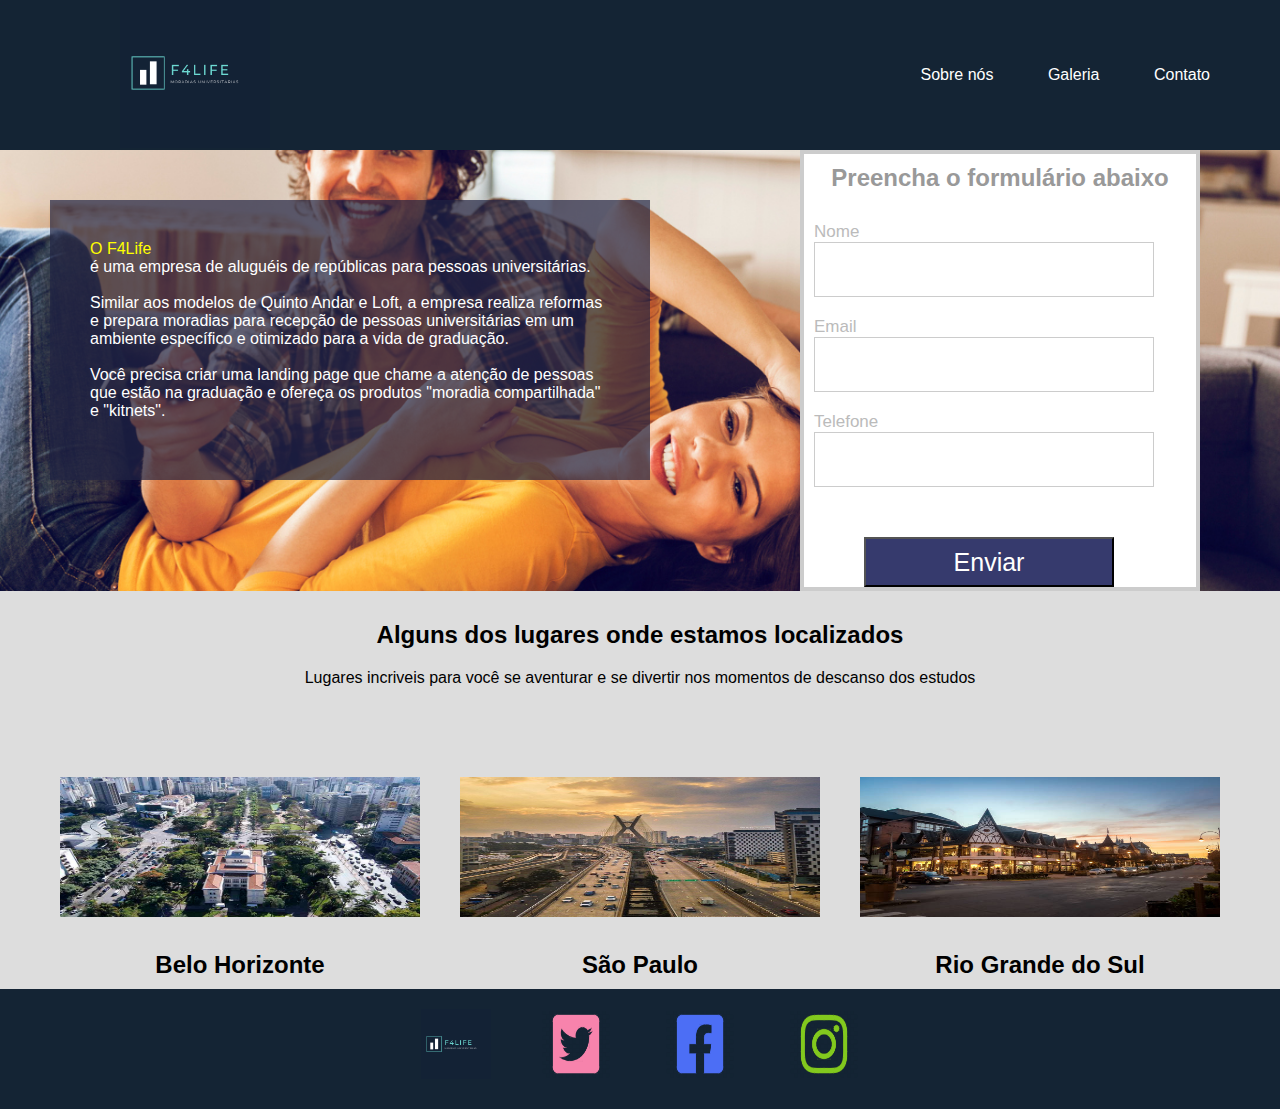
==== commit 03419c72: "Projeto finalizado" ====
--- a/projeto4-grupo/index.html
+++ b/projeto4-grupo/index.html
@@ -12,7 +12,7 @@
         <a href="index.html">
             <img src="./img/f4life-logo.png" alt="F4-Life">
         </a>
-        <div>
+        <div class="links">
             <a href="sobrenos.html">Sobre nós</a>
             <a href="galeria.html">Galeria</a>
             <a href="contato.html">Contato</a>
--- a/projeto4-grupo/style.css
+++ b/projeto4-grupo/style.css
@@ -1,3 +1,4 @@
+/* Comandos Chave */
 *{
     padding: 0; 
     margin: 0;
@@ -34,6 +35,21 @@
 a:hover{
     color: rgba(255, 255, 255, 0.932);
 }  
+
+footer{
+  display: flex;
+  justify-content: center;
+  background-color: #142434;
+  color: white;
+  height: 120px; 
+  width: 100%;
+  bottom: 0;
+}
+footer img{
+  width: 80px;
+}
+
+/* Página HOME */
 .container-banner{
     height: 500px;
     background-color: red;
@@ -123,6 +139,7 @@
     padding: 20px;
     margin-top: 50px;
 }
+
 /* Página de contato */
 .pagina-contato{
     display: flex;
@@ -165,103 +182,97 @@
     width: 280px;
     cursor: pointer;
 }
-footer{
-    display: flex;
-    justify-content: center;
-    background-color: #142434;
-    color: white;
-    height: 120px; 
-    width: 100%;
-    bottom: 0;
-}
-footer img{
-    width: 80px;
-}
-
+
+/* Pagina da Galeria */
 .container-galeria {
-    display: flex;
-    flex-direction: column;
-    height: 2100px;
-  }
-  .titulo-galeria {
-    color: rgb(39, 72, 84);
-    font-size: 40px;
-    justify-content: center;
-    text-align: center;
-    padding-top: 50px;
-  }
-  .box-servicos {
-    height: 650px;
-    display: flex;
-    flex-wrap: wrap;
-    justify-content: center;
-  }
-  .box-servicos img {
-    width: 650px;
-    height: 450px;
-    padding: 40px;
-    margin-top: 10px;
-    border-radius: 20%;
-  }
-  .titulo-box {
-    text-align: center;
-    justify-content: center;
-  }
-  .coluna-paragrafo {
-    display: flex;
-    flex-direction: column;
-  }
-  .descricao-servicos {
-    text-align: center;
-    justify-content: center;
-    text-size-adjust: 20px;
-    font-size: 20px;
-    padding-bottom: 10px;
-  }
-  /* Parte 2 */
-  .titulo-anuncio {
-    color: rgb(39, 72, 84);
-    font-size: 40px;
-    justify-content: center;
-    text-align: center;
-    padding-top: 40px;
-  }
-  .paragrafo-vantagens {
-    font-size: 23px;
-    text-align: center;
-    padding-left: 80px;
-    padding-right: 80px;
-    padding-top: 25px;
-  }
-  /* 
-  Parte fotos */
-  .organizado-colunas{
-      display: grid;
-      grid-template-columns: repeat(2 , 1fr);
-      gap: 10px;
-      margin: 20px;
-      padding-left: 50px;
-      padding-right: 30px;
-      text-align: center;
-  }
-  .fotos-quartos { 
-    display: flex;
-    flex-direction: column;
-    padding-top: 40px;
-    align-items: center;
-  }
-  .quartos-ajustes{
-      width: 550px;
-      height: 350px;
-      border-radius: 8%;
-  }
-  .nomes-quartos{
-      padding-top: 20px;
-  }
-  .descricao-quartos{
-      font-size: 25px;
-  }
-
+  display: grid;
+  grid-template-columns: auto;
+}
+.titulo-galeria {
+  color: rgb(39, 72, 84);
+  font-size: 40px;
+  justify-content: center;
+  text-align: center;
+  padding-top: 50px;
+}
+.box-servicos {
+  height: 650px;
+  display: grid;
+  grid-template-columns: repeat(2, 1fr);
+  justify-content: center;
+}
+.box-servicos img {
+  width: 650px;
+  height: 450px;
+  padding: 40px;
+  margin-top: 10px;
+  border-radius: 15%;
+}
+.titulo-box {
+  text-align: center;
+  justify-content: center;
+}
+.coluna-paragrafo {
+  display: grid;
+  grid-template-columns: repeat (2 , 1fr);
+  gap: 10px;
+  margin: 20px;
+  padding-left: 50px;
+  padding-right: 30px;
+  text-align: center;
+}
+.descricao-servicos {
+  text-align: center;
+  justify-content: center;
+  text-size-adjust: 20px;
+  font-size: 20px;
+  padding-bottom: 10px;
+}
+.container-anuncio{
+  display: grid;
+}
+.titulo-anuncio {
+  color: rgb(39, 72, 84);
+  font-size: 40px;
+  justify-content: center;
+  text-align: center;
+  padding-top: 40px;
+}
+.paragrafo-vantagens {
+  font-size: 23px;
+  text-align: center;
+  padding-left: 80px;
+  padding-right: 80px;
+  padding-top: 25px;
+}
+.organizado-colunas{
+    display: grid;
+    grid-template-columns: repeat(2 , 1fr);
+    gap: 10px;
+    margin: 20px;
+    padding-left: 50px;
+    padding-right: 30px;
+    text-align: center;
+}
+.fotos-quartos { 
+  display: flex;
+  flex-direction: column;
+  padding-top: 40px;
+  align-items: center;
+}
+.quartos-ajustes{
+    width: 550px;
+    height: 350px;
+    border-radius: 8%;
+}
+.nomes-quartos{
+    padding-top: 20px;
+}
+.descricao-quartos{
+    font-size: 25px;
+}
+
+/* Pagina Sobre Nós */
   .container-quem-somos {
     display: flex;
     flex-direction: column;
@@ -310,4 +321,53 @@
     justify-content: center;
     font-size: 20px;
     padding-top: 10px;
-  }+  }
+
+  /* Responsividade */
+  @media screen and (min-height: 400px) and (max-height: 900px){
+      .organizado-colunas{
+        display: grid;
+        grid-template-columns: 1fr;
+        padding-top: 30px 0px 30px 0px;     
+  }
+
+  .container-banner{
+    width: 100%;
+    height: 100%;
+  }
+
+  .form{
+    width: 400px;
+    height: 80%;
+    float: left;
+    margin-left: 150px;
+  }
+  section .container-anuncio{
+    text-align: center;
+    position: absolute;
+    margin: 48px;
+  }
+
+  section.coluna-paragrafo{
+    display: block;
+  }
+  .box-servicos{
+    display: grid;
+    grid-template-columns: 1fr;
+  }
+
+  .container-anuncio{
+    padding-top: 600px;
+  }
+
+  footer img{
+    margin-top: 20px;
+    width: 70px;
+    height: 70px;
+  }
+
+  .links{
+    float: left;
+    white-space: nowrap;
+  }
+}